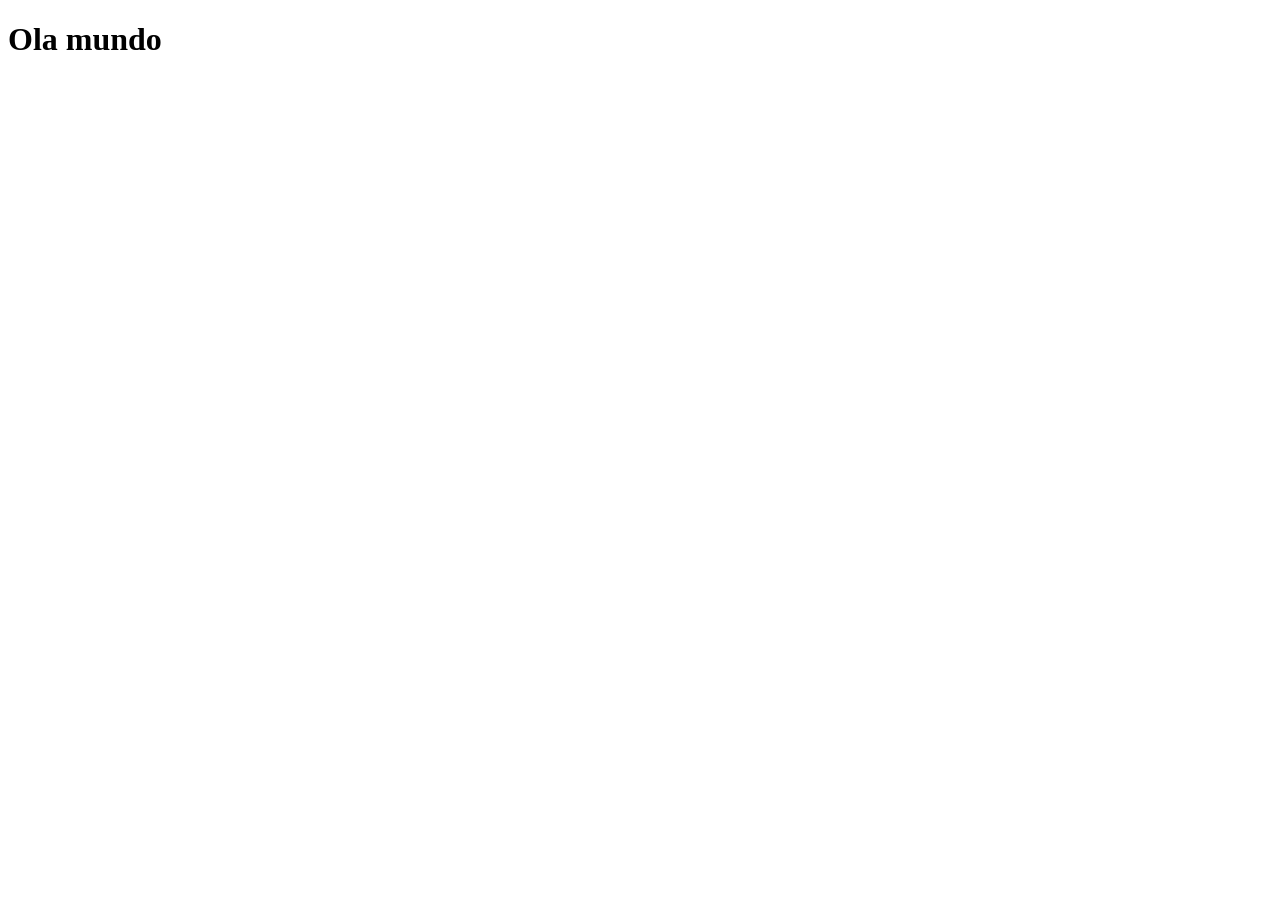
==== index.html @ 8d3382be "cirei index" ====
<!DOCTYPE html>
<html lang="pt-br">
<head>
    <meta charset="UTF-8">
    <meta name="viewport" content="width=device-width, initial-scale=1.0">
    <link rel="shortcut icon" href="favicon.ico" type="image/x-icon">
    <title>Projetos Redes sociais</title>
</head>
<body>
    <h1>Ola mundo</h1>
</body>
</html>
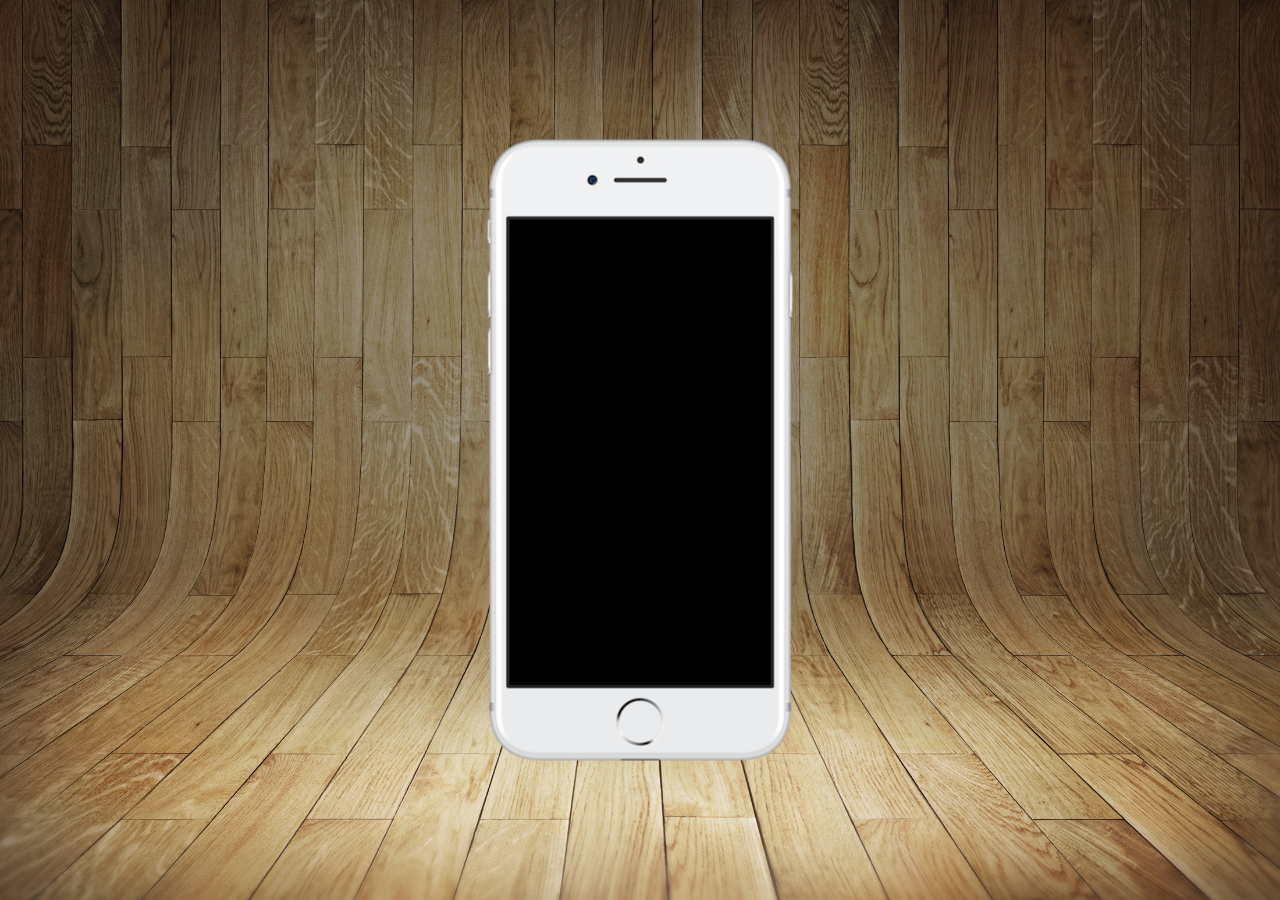
==== commit cc5414bb: "pagina inicial" ====
--- a/index.html
+++ b/index.html
@@ -4,9 +4,17 @@
     <meta charset="UTF-8">
     <meta name="viewport" content="width=device-width, initial-scale=1.0">
     <link rel="shortcut icon" href="favicon.ico" type="image/x-icon">
+    <link rel="stylesheet" href="estilos/style.css">
     <title>Projetos Redes sociais</title>
 </head>
 <body>
-    <h1>Ola mundo</h1>
+    <main>
+        <section id="telefone">
+
+        </section>
+        <section id="redes-sociais">
+
+        </section>
+    </main>
 </body>
 </html>
--- a/estilos/style.css
+++ b/estilos/style.css
@@ -0,0 +1,35 @@
+@charset "UTF-8";
+
+* {
+    margin: 0px;
+    padding: 0px;
+    font-family: Arial, Helvetica, sans-serif;
+}
+
+html,body {
+    height: 100vh;
+    width: 100vw;
+    background-color: black;
+}
+
+body {
+    background: url('../imagens/fundo-madeira.jpg') no-repeat top center;
+    background-size: cover;
+    background-attachment: fixed;
+}
+
+main {
+    height: 100vh;
+    position: relative;
+    
+}
+
+section#telefone {
+    position: absolute;
+    top: 50%;
+    left: 50%;
+    transform: translate(-50%, -50%);
+    height: 627px;
+    width: 311px;
+    background: url('../imagens/frame-iphone.png') no-repeat;
+}
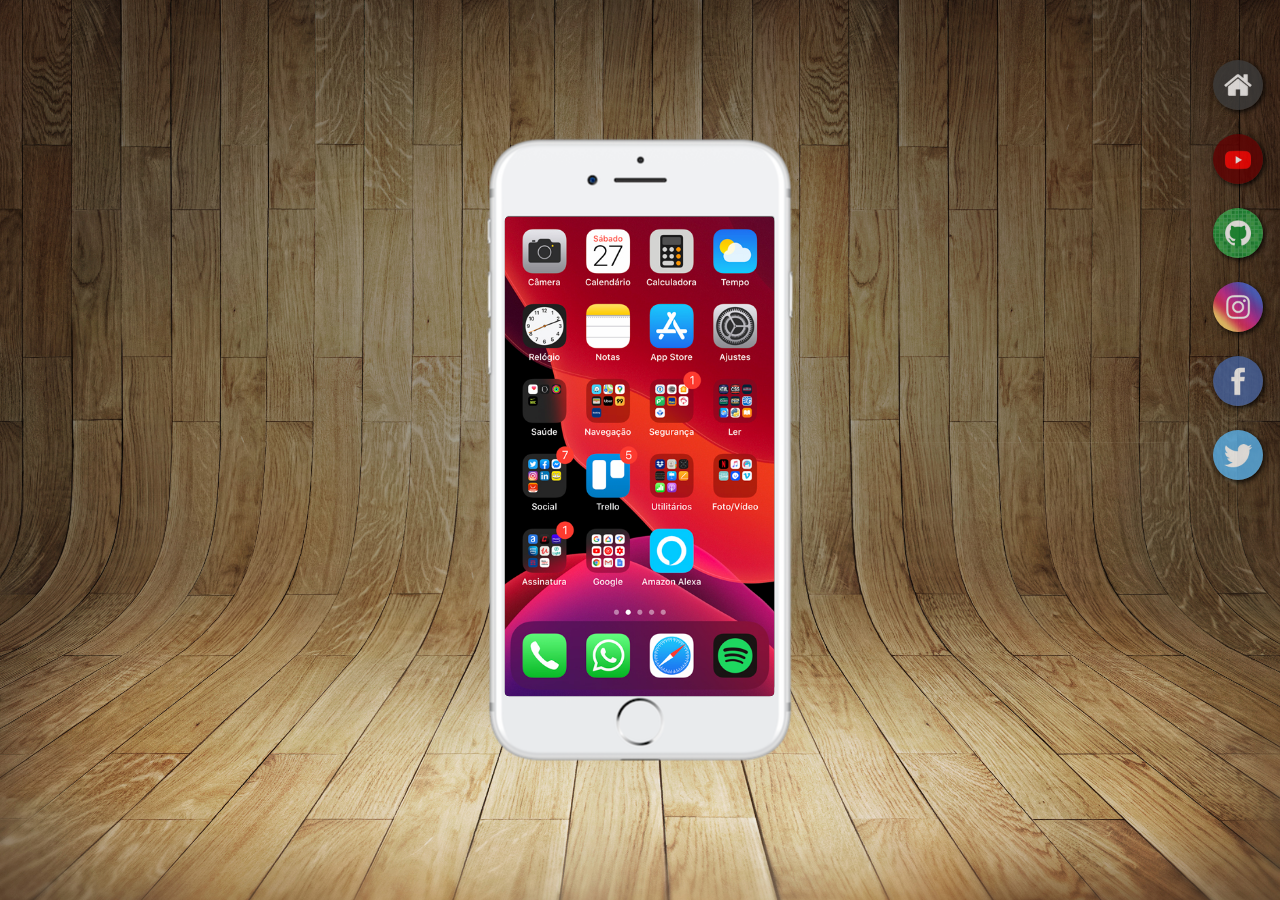
==== commit 9e537069: "Finalização do projeto redes sociais" ====
--- a/index.html
+++ b/index.html
@@ -5,15 +5,27 @@
     <meta name="viewport" content="width=device-width, initial-scale=1.0">
     <link rel="shortcut icon" href="favicon.ico" type="image/x-icon">
     <link rel="stylesheet" href="estilos/style.css">
-    <title>Projetos Redes sociais</title>
+    <title>Projetos Redes Sociais</title>
 </head>
 <body>
     <main>
         <section id="telefone">
-
+            <iframe src="home.html" name="tela" id="tela" frameborder="0">
+                Seu navegador não é compatível com isso.
+            </iframe>
         </section>
         <section id="redes-sociais">
+            <a href="home.html" target="tela"><img src="imagens/logo-home.jpg" alt="home" ></a>
 
+            <a href="youtube.html" target="tela"><img src="imagens/logo-youtube.jpg"  alt="youtube"></a>
+
+            <a href="github.html" target="tela"><img src="imagens/logo-github.jpg"  alt="github"></a>
+
+            <a href="insta.html"target="tela" ><img src="imagens/logo-instagram.jpg"  alt="instagram"></a>
+
+            <a href="facebook.html" target="tela"><img src="imagens/logo-facebook.jpg"  alt="facebook"></a>
+
+            <a href="twitter.html" target="tela"><img src="imagens/logo-twitter.jpg" alt="twitter"></a>
         </section>
     </main>
 </body>
--- a/estilos/style.css
+++ b/estilos/style.css
@@ -32,4 +32,45 @@
     height: 627px;
     width: 311px;
     background: url('../imagens/frame-iphone.png') no-repeat;
-}+}
+
+iframe#tela {
+    position: relative;
+    top: 80px;
+    left: 20px;
+    width: 270px;
+    height: 480px;
+    border-radius: 5px;
+    
+}
+
+section#redes-sociais img {
+    width: 50px;
+    margin: 10px;
+    border-radius: 50%;
+    box-shadow: 2px 2px 5px black;
+    transition-duration: .5s;
+    opacity: 80%;
+    background-repeat: no-repeat;
+
+}
+
+section#redes-sociais img:hover {
+    opacity: 100%;
+    border: 2px solid white;
+    transform: scale(1.1) translate(-3px, -3px);
+    box-shadow: 5px 5px 10px rgba(0, 0, 0, 0.600);
+}
+
+section#redes-sociais {
+    display: flex;
+    flex-direction: column;
+    text-align: right;
+    margin-right: 7px;
+    padding-top: 50px;
+}
+
+::-webkit-scrollbar {
+    display: none;
+}
+
